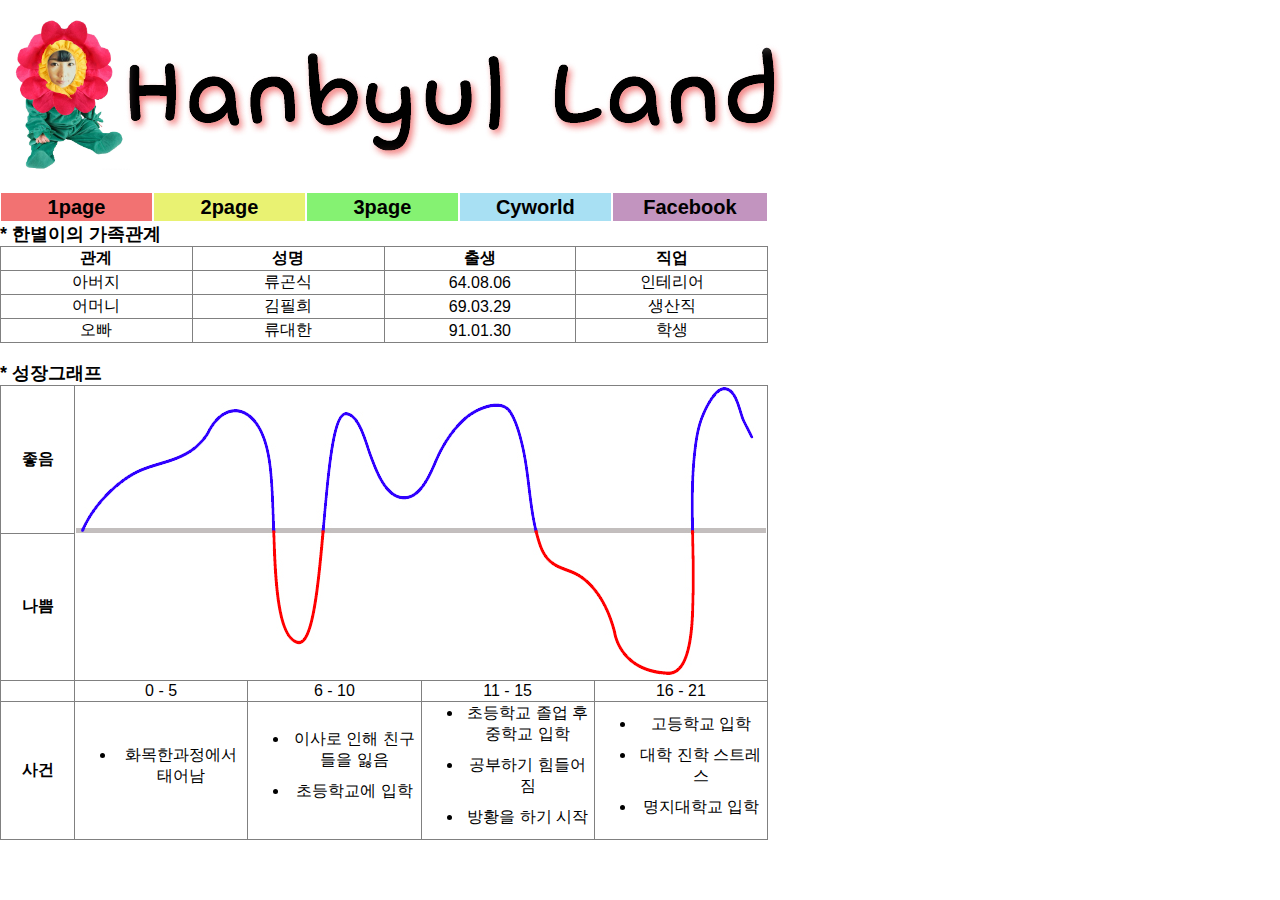
==== index2.html @ f1acacc6 "add css to hw1" ====
<!DOCTYPE html>
<html>
	<head>
		<meta charset="utf-8">
		<link href="./style.css" type ="text/css" rel="stylesheet" />
		<title>별나라*'-'*</title>
	</head>
	<body>
		<div id="header">
			<div id="header_left">
				<img src="./images/me.jpg" width="130" height="150" alt="hanbyul">
			</div>
			<div id="header_logo">
				<img src="./images/top.jpg" alt="logo">
			</div>	
		</div>
		<div id="content">
			<br/>
			<table>
				<tr>
					<td>
					<a href="./index.html"><h1 style="background-color:#F27272;">1page</h1></a></td>
					<td>
					<a href="./index2.html"><h1 style="background-color:#E9F272;">2page</h1></a></td>
					<td>
					<a href="./index3.html"><h1 style="background-color:#85F272;">3page</h1></a></td>
					<td>
					<a href="http://www.cyworld.com/Ryu_HB" target="_blank"><h1 style="background-color:#A8E0F3;">Cyworld</h1></a></td>
					<td>
					<a href="http://www.facebook.com/Hanbyul.Ryu" target="_blank"><h1 style="background-color:#C294BF;"> Facebook</h1></a></td>
				</tr>
			</table>
			<h2><b>* 한별이의 가족관계</b></h2>
			<table border="1">
				<thead>
					<tr>
						<th>관계</th>
						<th>성명</th>
						<th>출생</th>
						<th>직업</th>
					</tr>
				</thead>
				<tbody>
					<tr>
						<td>아버지</td>
						<td>류곤식</td>
						<td>64.08.06</td>
						<td>인테리어</td>
					</tr>
					<tr>
						<td>어머니</td>
						<td>김필희</td>
						<td>69.03.29</td>
						<td>생산직</td>
					</tr>
					<tr>
						<td>오빠</td>
						<td>류대한</td>
						<td>91.01.30</td>
						<td>학생</td>
					</tr>
				</tbody>
			</table><br/>
			<h2><b>* 성장그래프</b></h2>
			<table border="1">
				<tr>
					<td><b>좋음</b></td>
					<td rowspan="2" colspan="4"><img src="./images/graph.jpg" alt="graph"/></td>
				</tr>
				<tr >
					<td><b>나쁨</b></td>
				</tr>
				<tr>
					<td></td>
					<td>0 - 5</td>
					<td>6 - 10</td>
					<td>11 - 15</td>
					<td>16 - 21</td>
				</tr>
				<tr>
					<td><b>사건</b></td>
					<td>
						<ul>
							<li>화목한과정에서 태어남</li>
						</ul>
					</td>
					<td>
						<ul>
							<li>이사로 인해 친구들을 잃음</li>
							<li>초등학교에 입학</li>
						</ul>
					</td>
					<td>
						<ul>
							<li>초등학교 졸업 후 중학교 입학</li>
							<li>공부하기 힘들어짐</li>
							<li>방황을 하기 시작</li>
						</ul>
					</td>
					<td>
						<ul>
							<li>고등학교 입학</li>
							<li>대학 진학 스트레스</li>
							<li>명지대학교 입학</li>
						</ul>
					</td>
				</tr>
			</table>
		</div>
	</body>
</html>
---- style.css ----
/* Reset CSS: from YUI2: Reset CSS */
html{color:#000;
	background:#FFF; 
	padding:20px 0;
	font: 16px "맑은 고딕", "Malgun Gothic", "굴림", "Gulim", Verdana, Arial, Tahoma;
}
body,div,dl,dt,dd,ul,ol,li,h1,h2,h3,h4,h5,h6,pre,code,form,fieldset,legend,input,button,textarea,p,blockquote,th,td{margin:0;padding:10;}
table{border-collapse:collapse;border-spacing:0;}
fieldset,img{border:0;}
address,caption,cite,code,dfn,em,strong,th,var,optgroup{font-style:inherit;font-weight:inherit;}
del,ins{text-decoration:none;}
caption,th{text-align:left;}
h1,h2,h3,h4,h5,h6{font-size:100%;font-weight:normal;}
q:before,q:after{content:'';}
abbr,acronym{border:0;font-variant:normal;}
sup{vertical-align:baseline;}
sub{vertical-align:baseline;}
legend{color:#000;}
input,button,textarea,select,optgroup,option{font-family:inherit;font-size:inherit;font-style:inherit;font-weight:inherit;}
input,button,textarea,select{font-size:100%;}

/* Basic */
h1{font-size:20px;font-weight:bold;line-height:28px;}
h2 {font-size:18px;line-height:24px;font-weight:bold;}
table {width:60%;}
tr{text-align:center;}
th{text-align:center;font-weight:bold;}
td{text-align:center;width:12%;}
li{margin-bottom:10px;}
a{text-decoration:none;color:black;}

/* header */
#header {width:60%; height:135px;clear:both;}
#header_left{width:16%; float:left;}
#header_logo{width:45%;float:left;}

/* content */
#content {width:100%;clear:both;}
#content_list1{clear:both;}
#content_list2{clear:both;}
#content_image{float:left;}
#content_main{float:left;}
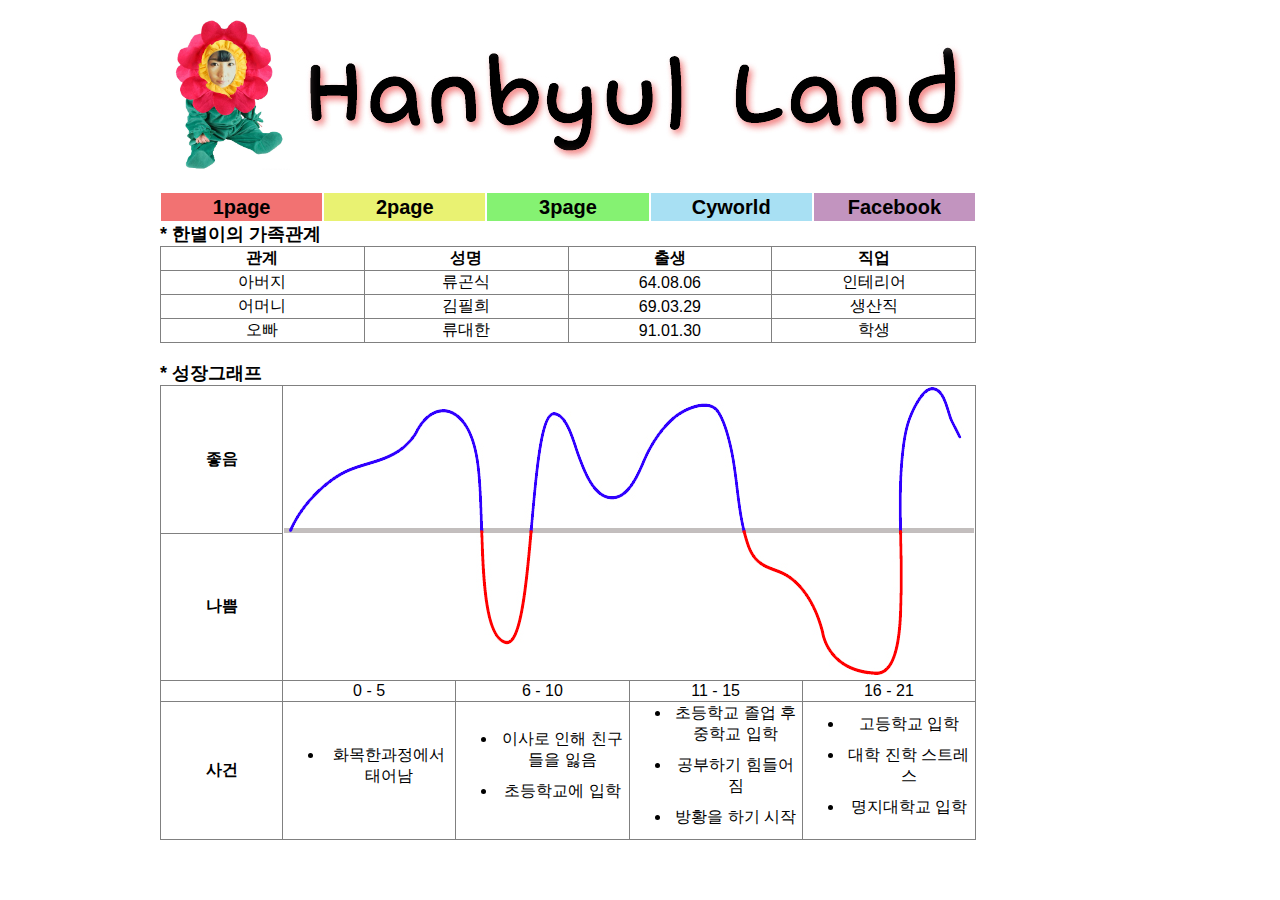
==== commit 1d6d58be: "css modify" ====
--- a/index2.html
+++ b/index2.html
@@ -6,6 +6,7 @@
 		<title>별나라*'-'*</title>
 	</head>
 	<body>
+	<div id="wrap">
 		<div id="header">
 			<div id="header_left">
 				<img src="./images/me.jpg" width="130" height="150" alt="hanbyul">
@@ -107,5 +108,6 @@
 				</tr>
 			</table>
 		</div>
+	</div>
 	</body>
 </html>--- a/style.css
+++ b/style.css
@@ -19,20 +19,23 @@
 input,button,textarea,select,optgroup,option{font-family:inherit;font-size:inherit;font-style:inherit;font-weight:inherit;}
 input,button,textarea,select{font-size:100%;}
 
+/* layout */
+#wrap {width:960px; margin:0 auto; background-color:#fff}
+
 /* Basic */
 h1{font-size:20px;font-weight:bold;line-height:28px;}
 h2 {font-size:18px;line-height:24px;font-weight:bold;}
-table {width:60%;}
+table {width:85%;}
 tr{text-align:center;}
 th{text-align:center;font-weight:bold;}
-td{text-align:center;width:12%;}
+td{text-align:center;width:17%;}
 li{margin-bottom:10px;}
 a{text-decoration:none;color:black;}
 
 /* header */
 #header {width:60%; height:135px;clear:both;}
-#header_left{width:16%; float:left;}
-#header_logo{width:45%;float:left;}
+#header_left{width:25%; float:left;}
+#header_logo{width:75%;float:left;}
 
 /* content */
 #content {width:100%;clear:both;}
